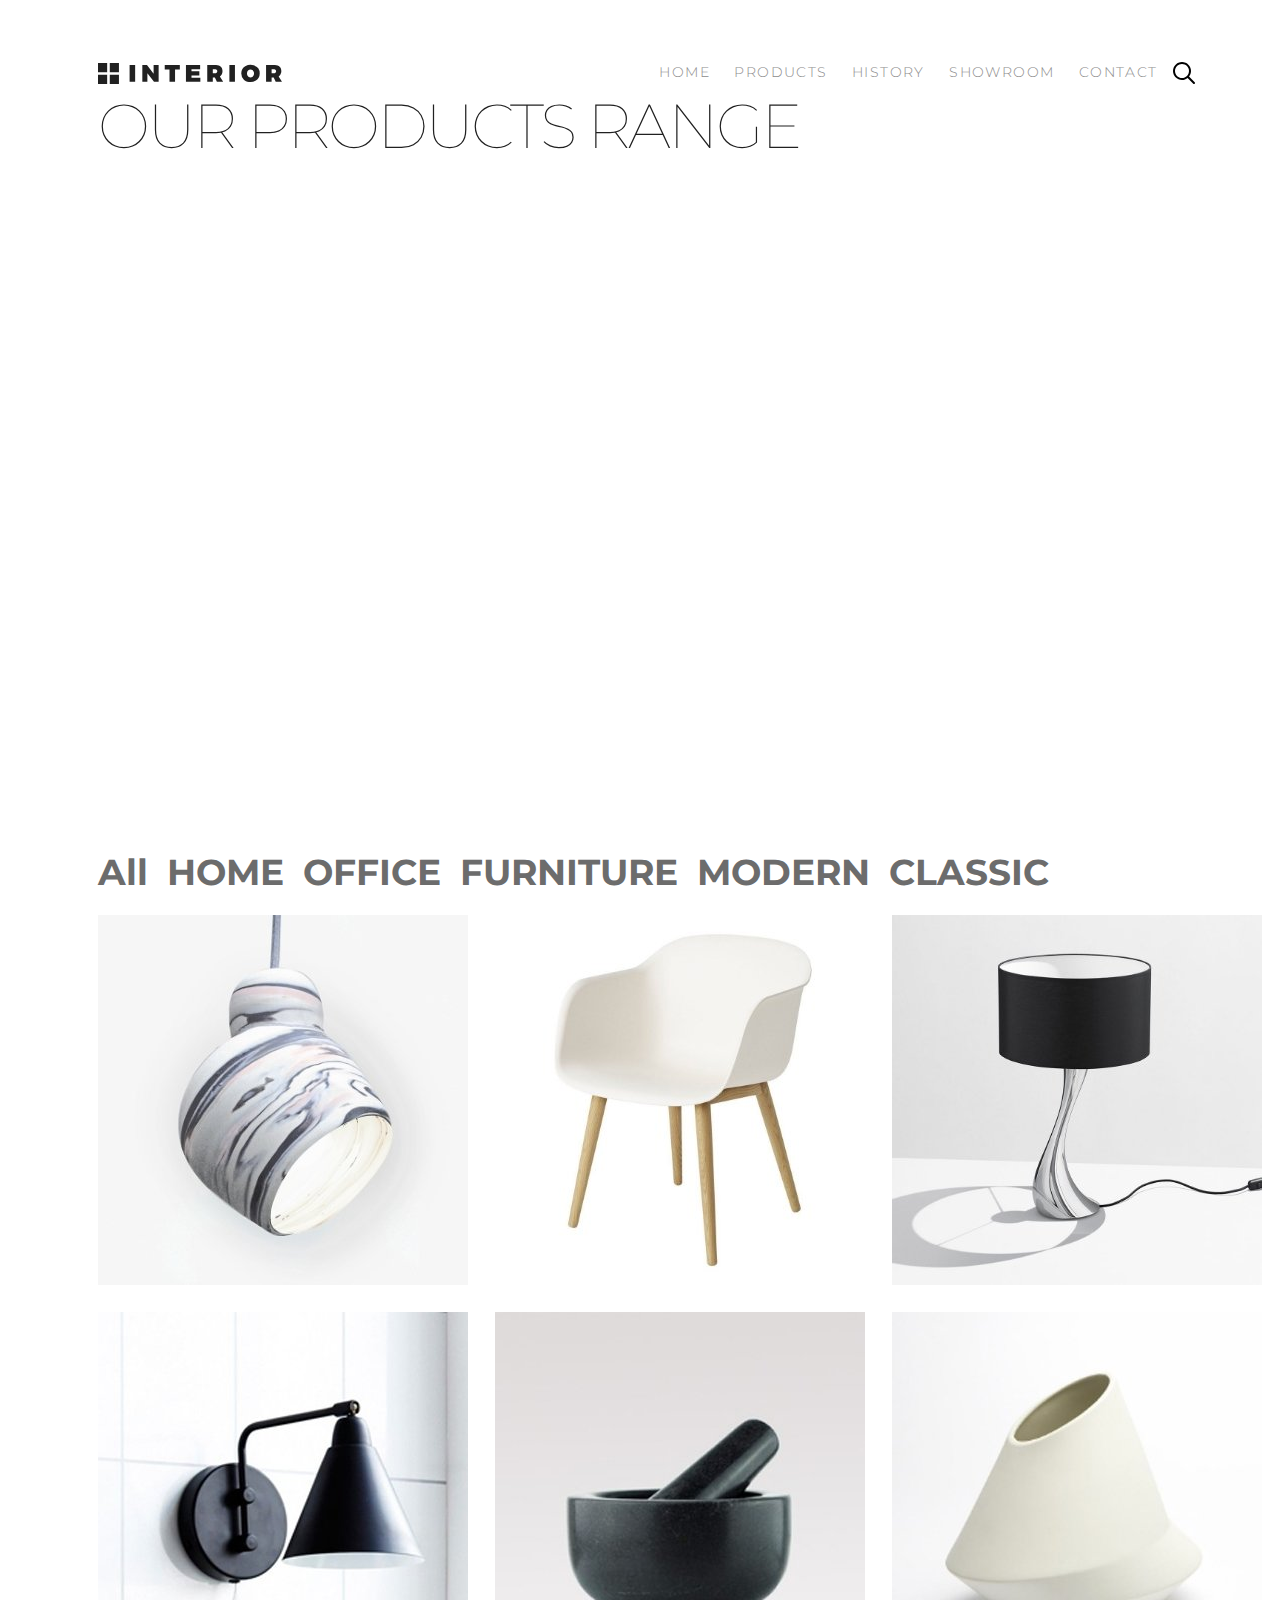
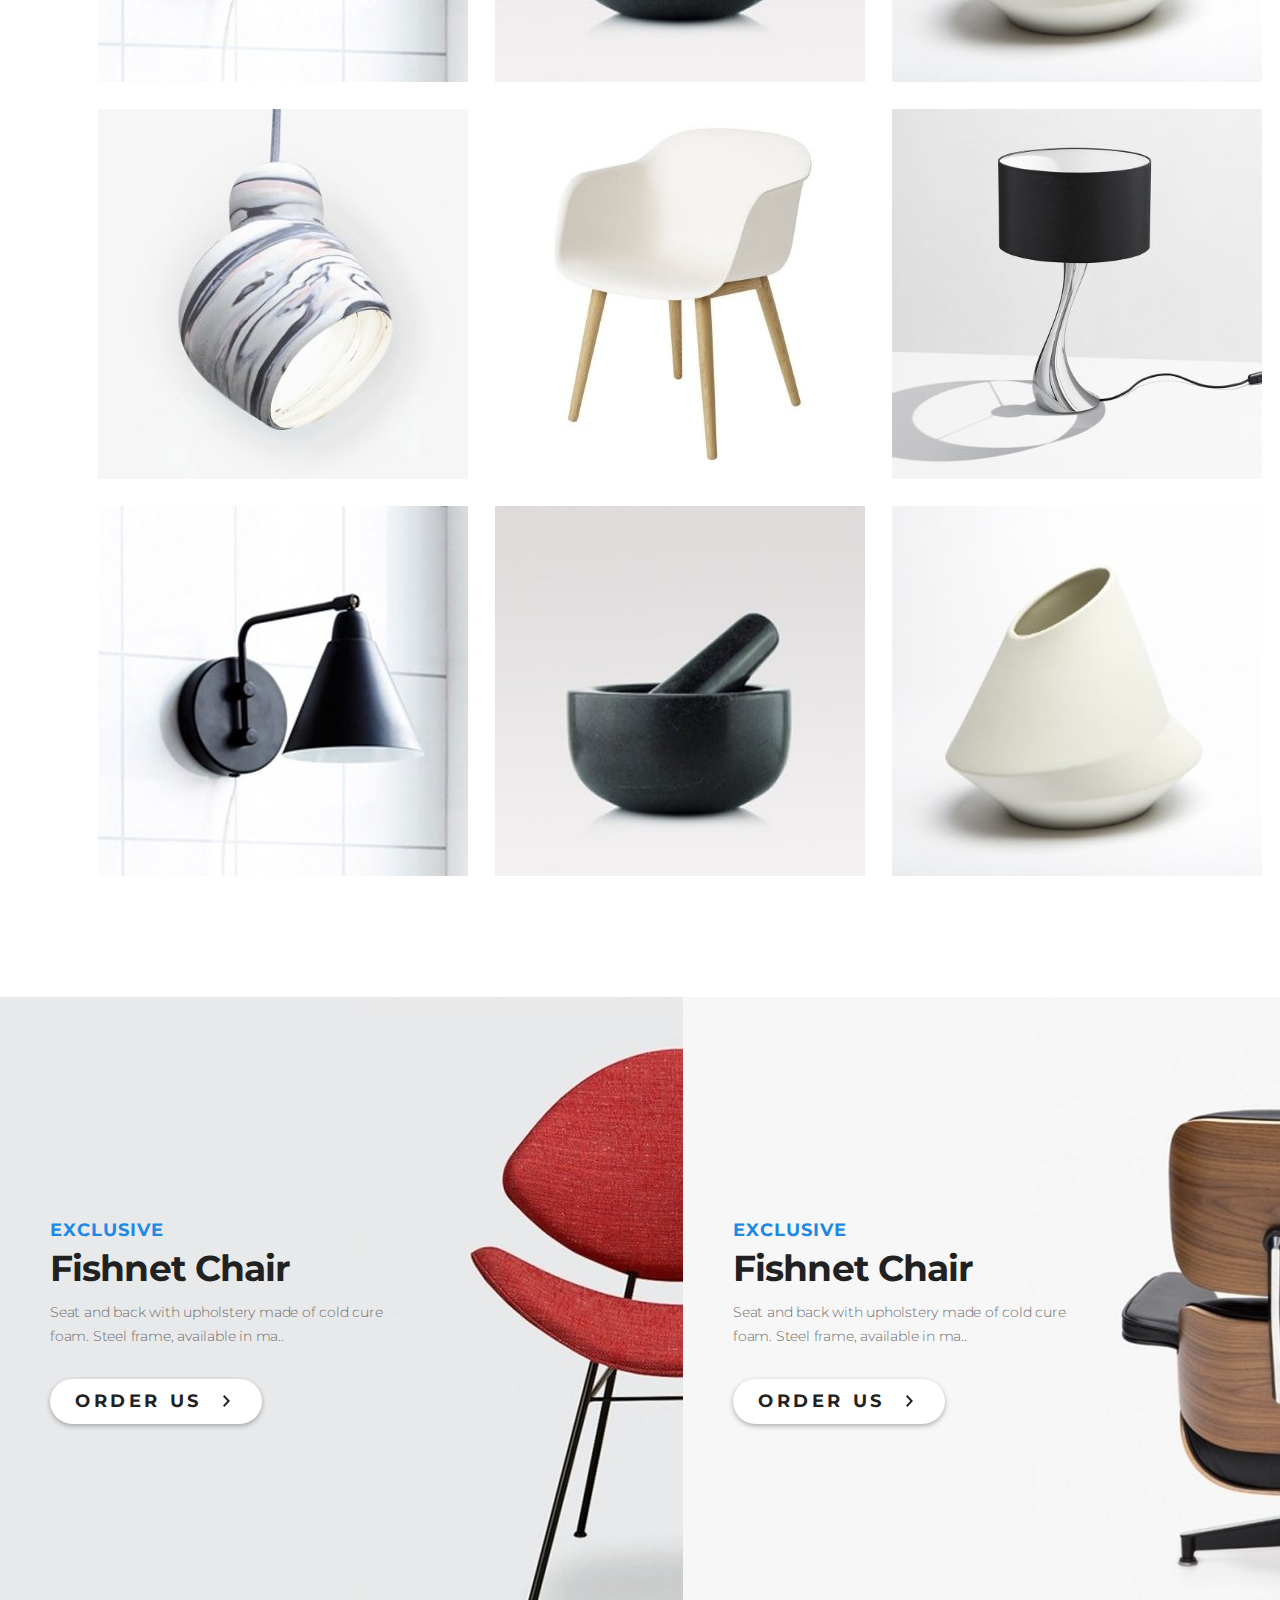
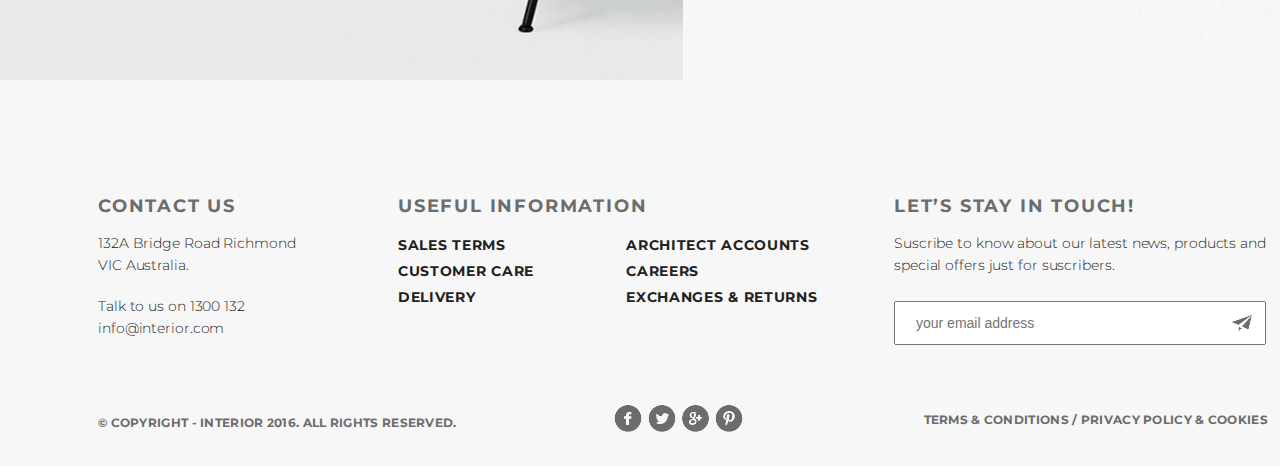
==== products.html @ 82906ba4 "Create products.html" ====
<!DOCTYPE html>
<html lang="en">

<head>
  <meta charset="UTF-8">
  <meta name="viewport" content="width=device-width, initial-scale=1.0">
  <link rel="preconnect" href="https://fonts.googleapis.com">
  <link rel="preconnect" href="https://fonts.gstatic.com" crossorigin>
  <link href="https://fonts.googleapis.com/css2?family=Montserrat:wght@100;300;400;700&display=swap" rel="stylesheet">
  <link rel="stylesheet" href="main_style.css">
  <link rel="stylesheet" href="style.css">
  <title>Our Products Range</title>
</head>

<body>
  <div class="slider top-header">
    <div class="container">
      <div class="header">
        <a href="index.html" class="header-logo"><img src="img/logo.svg" alt="logo"></a>
        <nav class="header-menu">
          <ul>
            <li class="header-menu-list"><a href="index.html" class="menu-link">HOME</a></li>
            <li class="header-menu-list"><a href="#" class="menu-link">PRODUCTS</a></li>
            <li class="header-menu-list"><a href="#" class="menu-link">HISTORY</a></li>
            <li class="header-menu-list"><a href="#" class="menu-link">SHOWROOM</a></li>
            <li class="header-menu-list"><a href="#" class="menu-link">CONTACT</a></li>
            <li class="header-menu-list header-menu-search"><a href="#" class="menu-link"><img src="img/search.svg"
                  alt="search"></a></li>
          </ul>
        </nav>
      </div>
      <h2 class="header-content-h2 content-h2">Our Products Range</h2>
    </div>
  </div>

  <div class="section-products trending">
    <div class="container">
      <nav class="featured-header">
        <ul class="section-products-menu">
          <li><a href="#">All</a></li>
          <li><a href="#">HOME</a></li>
          <li><a href="#">OFFICE</a></li>
          <li><a href="#">FURNITURE</a></li>
          <li><a href="#">MODERN</a></li>
          <li><a href="#">CLASSIC</a></li>
        </ul>
      </nav>
      <div class="trending-products trending-products-products clearfix">
        <a href="products/product_11.jpg" target="_blank">
          <img src="products/product_11.jpg" alt="trending-image">
        </a><a href="products/product_21.jpg" target="_blank">
          <img src="products/product_21.jpg" alt="trending-image">
        </a><a href="products/product_31.jpg" target="_blank">
          <img src="products/product_31.jpg" alt="trending-image">
        </a><a href="products/product_41.jpg" target="_blank">
          <img src="products/product_41.jpg" alt="trending-image">
        </a><a href="products/product_51.jpg" target="_blank">
          <img src="products/product_51.jpg" alt="trending-image">
        </a><a href="products/product_61.jpg" target="_blank">
          <img src="products/product_61.jpg" alt="trending-image">
        </a><a href="products/product_11.jpg" target="_blank">
          <img src="products/product_11.jpg" alt="trending-image">
        </a><a href="products/product_21.jpg" target="_blank">
          <img src="products/product_21.jpg" alt="trending-image">
        </a><a href="products/product_31.jpg" target="_blank">
          <img src="products/product_31.jpg" alt="trending-image">
        </a><a href="products/product_41.jpg" target="_blank">
          <img src="products/product_41.jpg" alt="trending-image">
        </a><a href="products/product_51.jpg" target="_blank">
          <img src="products/product_51.jpg" alt="trending-image">
        </a><a href="products/product_61.jpg" target="_blank">
          <img src="products/product_61.jpg" alt="trending-image">
        </a>
      </div>
    </div>
    <a href="#reload" id="reload"></a>
  </div>

  <div class="promo clearfix">
    <div class="promo-content content-text-order">
      <span class="promo-content-trending content-trending">exclusive</span>
      <h2 class="promo-content-h2 content-h2">Fishnet Chair</h2>
      <p class="promo-content-text content-text">Seat and back with upholstery made of cold cure foam. Steel frame,
        available in ma..</p>
      <a href="#" class="promo-content-batton content-batton-order">Order Us</a>
    </div>
    <div class="promo-content content-text-order">
      <span class="promo-content-trending content-trending">exclusive</span>
      <h2 class="promo-content-h2 content-h2">Fishnet Chair</h2>
      <p class="promo-content-text content-text">Seat and back with upholstery made of cold cure foam. Steel frame,
        available in ma..</p>
      <a href="#" class="promo-content-batton content-batton-order">Order Us</a>
    </div>
  </div>

  <div class="footer">
    <div class="container">
      <div class="footer-contact-us clearfix">
        <h3>Contact Us</h3>
        <p>132A Bridge Road Richmond VIC Australia.</p> <br>
        <p>Talk to us on 1300 132 info@interior.com</p>
      </div>
      <div class="footer-useful-info clearfix">
        <h3>Useful Information</h3>
        <div>
          <a href="#">Sales terms</a>
          <a href="#">Customer care</a>
          <a href="#">Delivery</a>
        </div>
        <div>
          <a href="#">Architect accounts</a>
          <a href="#">Careers</a>
          <a href="#">Exchanges & returns</a>
        </div>
      </div>
      <div class="footer-suscribe clearfix">
        <h3>Let’s Stay in Touch!</h3>
        <p>Suscribe to know about our latest news, products and special offers just for suscribers.</p>
        <input type="email" name="name" id="name" placeholder="your email address">
        <input type="submit" name="name" value="">
      </div>
      <div class="m-b clearfix"></div>
      <p class="copyright">&copy; Copyright - INTERIOR 2016. All Rights Reserved.</p>
      <div class="footer-social-links">
        <a href="https://www.facebook.com/" class="footer-social-link-fb" target="_blank"></a>
        <a href="#" class="footer-social-link-tw" target="_blank"></a>
        <a href="https://www.youtube.com/" class="footer-social-link-yt" target="_blank"></a>
        <a href="#" class="footer-social-link-gh" target="_blank"></a>
      </div>
      <div class="footer-privacy-policy clearfix">Terms & Conditions / Privacy policy & Cookies</div>
    </div>
  </div>


</body>

</html>
---- main_style.css ----
* {
  margin: 0;
  padding: 0;
}

body {
  font-family: 'Montserrat', sans-serif;
  width: 1366px;
  margin: 0 auto;
}

body a {
  text-decoration: none;
}

body ul li {
  list-style-type: none;
}

.clearfix:after {
  content: "";
  display: table;
  clear: both;
}

.container {
  padding: 0 98px;
}

.explore-link {
  font-size: 18px;
  line-height: 24px;
  font-weight: 700;
  text-transform: uppercase;
  letter-spacing: 0.2em;
  color: #212121;
  float: right;
  margin-top: 19px;
}

.explore-link::after {
  content: url(img/arrow.svg);
  margin-left: 7px;
  width: 8px;
  height: 12px;
}

.explore-link:hover {
  box-shadow: rgba(100, 100, 111, 0.1) 0px 7px 29px 0px;
  border-radius: 15%;
}

.explore-link:active {
  box-shadow: rgba(100, 100, 111, 0.1) 0px 7px 29px 0px inset;
  border-radius: 10%;
}

.slider {
  min-height: 800px;
}

.slider-top {
  background-image: url(img/slider.jpg);
}

.header {
  height: 90px;
}

.header-logo {
  float: left;
  width: 185px;
  height: 22px;
  padding-top: 63px;
}

.header-logo img:hover {
  box-shadow: rgba(100, 100, 111, 0.2) 0px 7px 29px 0px;
}

.header-logo img:active {
  box-shadow: rgba(100, 100, 111, 0.2) 0px 7px 29px 0px inset;
}

.header-menu {
  float: right;
  padding-top: 55px;
  font-size: 14px;
  font-weight: 300;
  text-transform: uppercase;
  letter-spacing: 0.1em;
}

.header-menu ul {
  margin-right: 53px;
}

.header-menu-list {
  display: inline-block;
  margin-right: 1px;
  padding: 0 9px 6px 9px;
}

.header-menu-list:hover {
  border-bottom: 3px solid #212121;
}

.header-menu-list:active {
  border-bottom: 2px solid #8c8c8c;
}

.header-menu .header-menu-list a {
  color: #8c8c8c;
}

.header-menu .header-menu-list a:hover {
  color: #212121;
  font-weight: 400;
}

.header-menu .header-menu-list a:active {
  color: #8c8c8c;
}

.header-menu .header-menu-search {
  padding: 0;
  padding-bottom: 6px;
  margin-right: 20px;
}

.header-menu .header-menu-search a img {
  position: relative;
  bottom: -7px;
}

.content-text-order {
  width: 459px;
  height: 228px;
}

.slider-content {
  padding-top: 279px;
}

.content-trending {
  font-size: 18px;
  font-weight: 700;
  text-transform: uppercase;
  letter-spacing: 1px;
}

.slider-content-trending {
  color: #43a047;
}

.content-h2 {
  font-size: 62px;
  line-height: 72px;
  font-weight: 100;
  text-transform: uppercase;
  color: #212121;
  letter-spacing: -3px;
}

.content-text {
  margin-top: 14px;
  font-size: 14px;
  line-height: 24px;
  font-weight: 300;
  color: #6c6c6c;
}

.content-batton-order {
  width: 212px;
  height: 45px;
  background-color: #ffffff;
  box-shadow: 0px 2px 5px 0px rgba(33, 33, 33, 0.34);
  border-radius: 22.5px;
  font-size: 18px;
  line-height: 24px;
  font-weight: 700;
  text-transform: uppercase;
  letter-spacing: 0.2em;
  color: #212121;
  display: block;
  margin-top: 31px;
  padding: 10px 0px 10px 25px;
  box-sizing: border-box;
}

.content-batton-order::after {
  content: url(img/arrow.svg);
  margin-left: 21px;
  width: 8px;
  height: 12px;
}

.content-batton-order:hover {
  box-shadow: none;
}

.content-batton-order:active {
  box-shadow: 0px 2px 5px 0px rgba(33, 33, 33, 0.34) inset;
}

.slider-owl-carousel {
  margin-top: 145px;
  box-sizing: border-box;
  text-align: center;
}

.slider-owl-circle {
  display: inline-block;
  opacity: 0.2;
  background-color: #212121;
  border-radius: 50%;
  width: 30px;
  height: 30px;
  margin: 5px;
  box-sizing: border-box;
  outline: 5px solid rgba(255, 255, 255, 0);
}

.slider-owl-circle:hover {
  opacity: 1;
  width: 40px;
  height: 40px;
  margin: 0;
  outline: none;
}

.slider-owl-circle:active {
  opacity: 1;
  width: 35px;
  height: 35px;
  margin: 2px;
  outline: 5px solid rgba(22, 22, 22, 0.08);
}

.products-section {
  padding-top: 113px;
  padding-bottom: 116px;
}

.featured-header {
  margin-bottom: 51px;
}

.featured-header ul {
  float: left;
}

.featured-header ul li {
  display: inline-block;
}

.featured-header ul li a {
  display: inline-block;
  text-transform: capitalize;
  font-size: 36px;
  line-height: 1.2;
  font-weight: 700;
  color: #6c6c6c;
  padding-right: 15px;
  padding-bottom: 10px;
  border-bottom: 3px solid #21212100;
}

.featured-header ul li a:hover {
  color: #212121;
  border-bottom: 3px solid #212121;
}

.featured-header ul li a:active {
  color: #6c6c6c;
  border-bottom: 2px solid #8c8c8c;
}

.featured-products .featured-products-hover {
  display: inline-block;
  margin-right: 25px;
  width: 270px;
  height: 270px;
  position: relative;
}

.featured-products .featured-products-hover:hover {
  outline: 1px solid #9c9c9c;
}

.featured-products .featured-products-hover img {
  width: 270px;
  height: 270px;
}

.featured-products .featured-products-hover .featured-products-hover-content {
  opacity: 0;
  width: 100%;
  height: 100%;
  text-align: center;
  position: absolute;
  top: 0;
  left: 0;
  z-index: 10;
  padding: 61px 10px;
  border: 1px solid #9c9c9c;
  background-color: #ffffffda;
  box-sizing: border-box;
}

.featured-products .featured-products-hover .featured-products-hover-content:hover {
  opacity: 1;
}

.featured-products .featured-products-hover .featured-products-hover-a {
  width: 48px;
  height: 48px;
  background-color: #ffffff;
  box-shadow: 0px 2px 5px 0px rgba(33, 33, 33, 0.34);
  border-radius: 50%;
  display: inline-block;
  position: relative;
  margin-bottom: 10px;
}

.featured-products .featured-products-hover .featured-products-hover-a:hover {
  box-shadow: 0px 0.5px 3px 0px rgba(33, 33, 33, 0.34);
}

.featured-products .featured-products-hover .featured-products-hover-a:hover img {
  opacity: 0.5;
}

.featured-products .featured-products-hover .featured-products-hover-a:active {
  box-shadow: 0px 2px 5px 0px rgba(33, 33, 33, 0.34) inset;
}

.featured-products .featured-products-hover .featured-products-hover-a img {
  width: 12px;
  height: 20px;
  position: absolute;
  top: 25%;
  left: 40%;
}

.featured-products .featured-products-hover .featured-products-hover-h4 {
  margin-bottom: 13px;
  font-size: 22px;
  line-height: 29px;
  font-weight: 700;
  color: #212121;
}

.featured-products .featured-products-hover .featured-products-hover-p {
  top: 55%;
  font-size: 14px;
  line-height: 21px;
  font-weight: 300;
  color: #6c6c6c;
}

.featured-products .featured-products-hover:nth-child(4) {
  margin-right: 0;
}

.promo-content {
  min-height: 683px;
  width: 683px;
  float: left;
  padding-top: 222px;
  padding-left: 50px;
  box-sizing: border-box;
}

.promo-content:first-child {
  background-image: url(img/promo_img1.jpg);
}

.promo-content:nth-child(2) {
  background-image: url(img/promo_img2.jpg);
}

.promo-content-trending {
  display: inline-block;
  color: #1e88e5;
  margin-bottom: 6px;
}

.promo-content-h2 {
  font-size: 36px;
  line-height: 1.2;
  font-weight: 700;
  text-transform: capitalize;
  letter-spacing: -0.9px;
  margin-bottom: 10px;
}

.promo-content-text {
  width: 374px;
  letter-spacing: -0.2px;
  margin-top: 0;
}

.trending {
  padding-bottom: 94px;
}

.trending-header h2 {
  font-size: 36px;
  line-height: 1.2;
  font-weight: 700;
  color: #212121;
  text-transform: capitalize;
  float: left;
  letter-spacing: -1px;
}

.trending-products {
  padding-top: 64px;
}

.trending .trending-products a {
  display: inline-block;
  margin-right: 27px;
  margin-bottom: 27px;
  width: 370px;
  height: 370px;
}

.trending .trending-products img {
  width: 370px;
  height: 370px;
}

.trending .trending-products a:nth-child(3n) {
  margin-right: 0px;
}


.slider-hot-deal {
  background-image: url(img/slider2.jpg);
}

.slider-content-hot-deal {
  color: #e53935;
}

.slider-hot-deal-content {
  margin-bottom: 230px;
}

.exclusive {
  padding-top: 120px;
  padding-bottom: 114px;
}

.promo-content-exclusive:first-child {
  width: 570px;
  min-height: 570px;
  background-image: url(img/promo_img3.jpg);
  padding-top: 180px;
  padding-left: 31px;
}

.exclusive .promo-content-text {
  width: 333px;
}

.featured-products-exclusive img {
  margin-left: 27px;
}

.featured-products-exclusive img:nth-child(1),
.featured-products-exclusive img:nth-child(2) {
  margin-bottom: 25px;
}

.mobile-app {
  background-image: url(img/back_img_m_app.jpg);
  min-height: 516px;
}

.mobile-app .mobile-app-container {
  box-sizing: border-box;
}

.mobile-app .slider-content-mobile-app {
  padding: 120px 0;
}

.mobile-app .slider-content-mobile-app .slider-content-trending {
  color: #6c6c6c;
}

.mobile-app .slider-content-mobile-app .content-h2 {
  letter-spacing: -4px;
}

.mobile-app .slider-content-mobile-app .content-text {
  font-size: 22px;
  margin-bottom: 31px;
  letter-spacing: -0.5px;
}

.mobile-app .slider-content-mobile-app a.mobile-app-store {
  display: inline-block;
  width: 135px;
  height: 40px;
  margin-right: 5px;
}
---- style.css ----
.footer {
  background-color: #f7f7f7;
  padding-top: 114px;
  padding-bottom: 30px;
}
.footer h3 {
  font-size: 18px;
  line-height: 24px;
  font-weight: 700;
  text-transform: uppercase;
  letter-spacing: 0.1em;
  color: #6c6c6c;
  margin-bottom: 14px;
}
.footer p {
  font-size: 14px;
  line-height: 22px;
  font-weight: 300;
  color: #212121;
  letter-spacing: -0.1px;
}
.footer .footer-useful-info a {
  font-size: 14px;
  line-height: 26px;
  font-weight: 700;
  text-transform: uppercase;
  letter-spacing: 0.05em;
  color: #212121;
}
.footer .copyright,
.footer .footer-privacy-policy {
  font-size: 12px;
  font-weight: 700;
  text-transform: uppercase;
  letter-spacing: 0.3px;
  color: #6c6c6c;
}
.footer .footer-contact-us {
  float: left;
  width: 224px;
  margin-right: 76px;
}
.footer .footer-useful-info {
  width: 424px;
  float: left;
}
.footer .footer-useful-info div:last-child {
  margin-left: 88px;
}
.footer .footer-useful-info div {
  display: inline-block;
}
.footer .footer-useful-info div a {
  display: block;
}
.footer .footer-suscribe {
  width: 374px;
  float: right;
  position: relative;
}
.footer .footer-suscribe p {
  margin-bottom: 25px;
}
.footer .footer-suscribe input[type="email"] {
  width: 372px;
  font-size: 14px;
  font-weight: 300;
  color: #6c6c6c;
  padding: 12px 20px;
  box-sizing: border-box;
}
.footer .footer-suscribe input[type="submit"] {
  width: 50px;
  height: 44px;
  border: none;
  background-image: url(img/fly.svg);
  background-repeat: no-repeat;
  background-position: center;
  background-color: inherit;
  position: absolute;
  right: 2px;
  bottom: 0px;
}
.footer .footer-suscribe input[type="submit"]:hover {
  cursor: pointer;
}
.footer .footer-suscribe input[type="submit"]:active {
  box-shadow: 0px 2px 5px 0px rgba(33, 33, 33, 0.34) inset;
  border-radius: 20%;
}
.footer div .m-b {
  margin-bottom: 59px;
}
.footer .copyright,
.footer .footer-social-links,
.footer .footer-privacy-policy {
  display: inline-block;
}
.footer .copyright {
  float: left;
  margin-top: 8px;
}
.footer .footer-social-links {
  margin-left: 157px;
  width: 130px;
  height: 28px;
  background-image: url(img/social-links.svg);
  background-repeat: no-repeat;
}
.footer .footer-social-links a {
  display: inline-block;
  width: 29px;
  height: 28px;
  border-radius: 50%;
}
.footer-privacy-policy {
  float: right;
  margin-top: 8px;
}
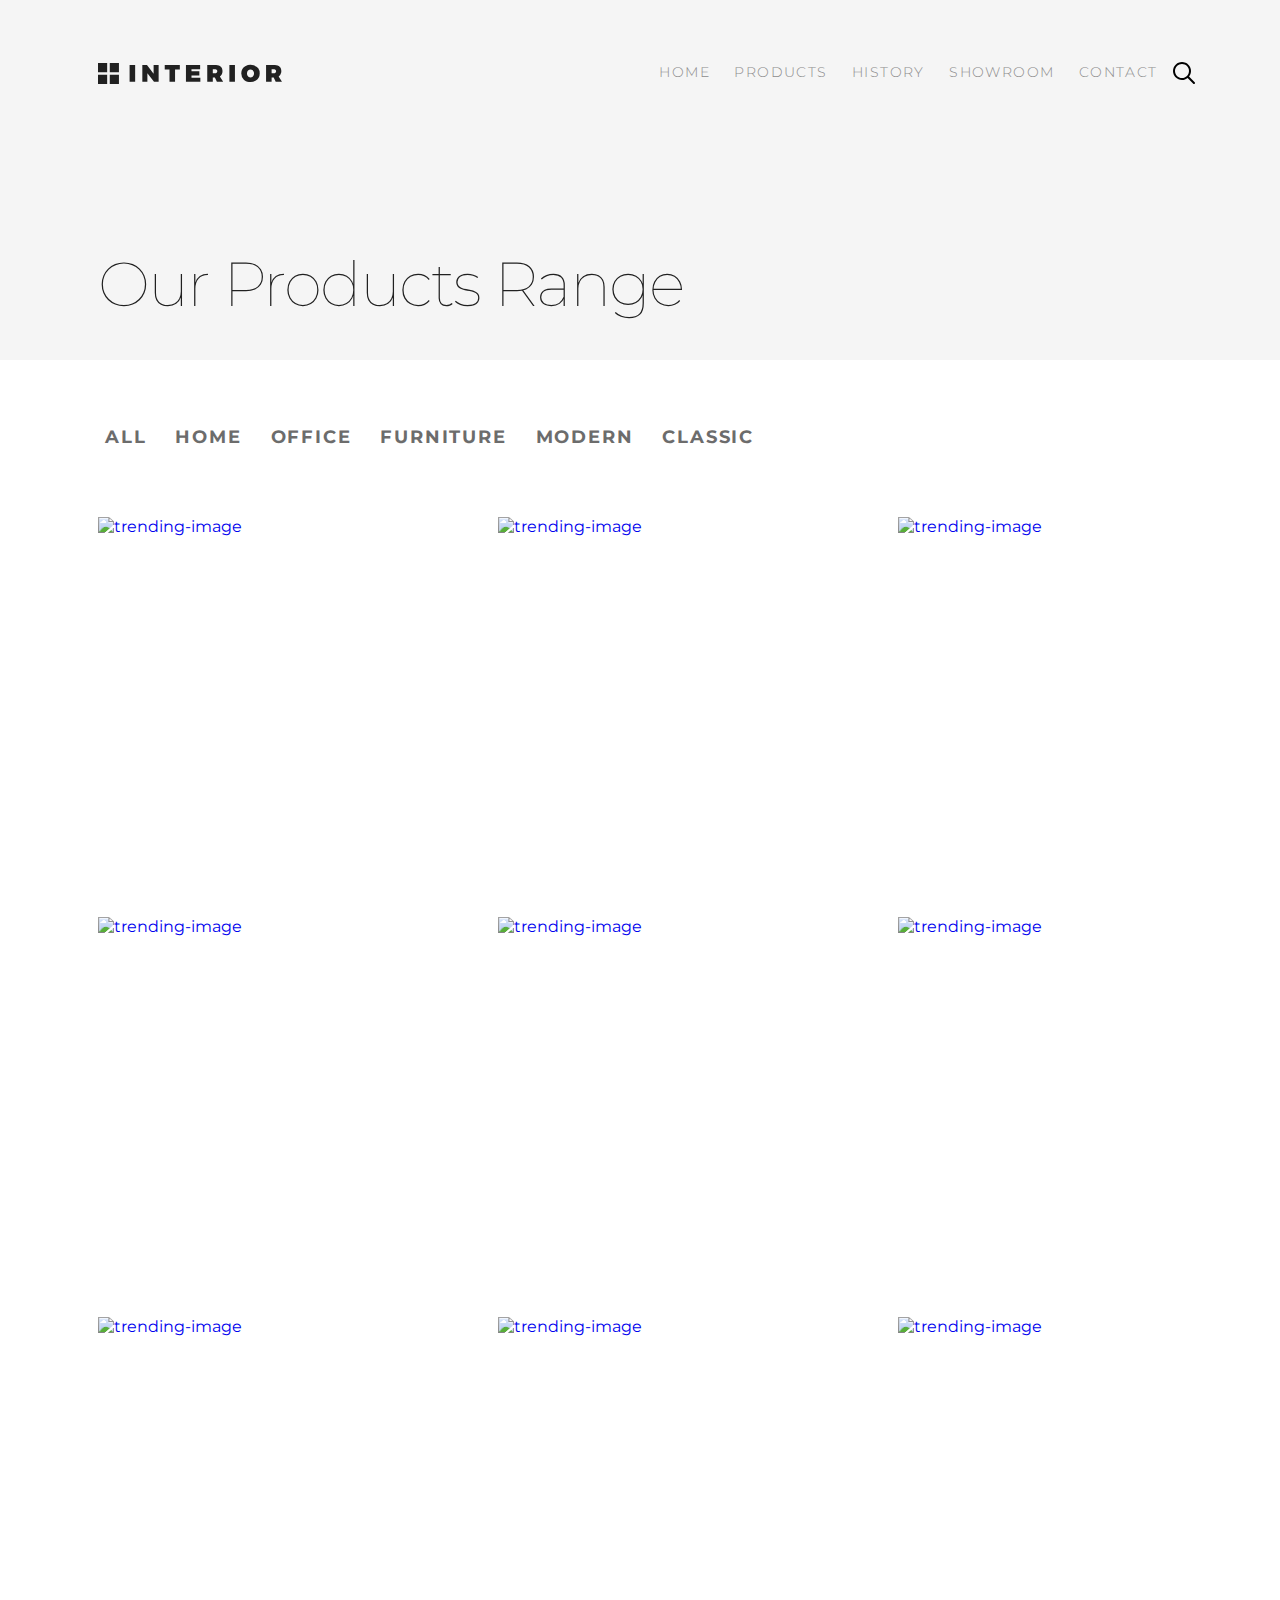
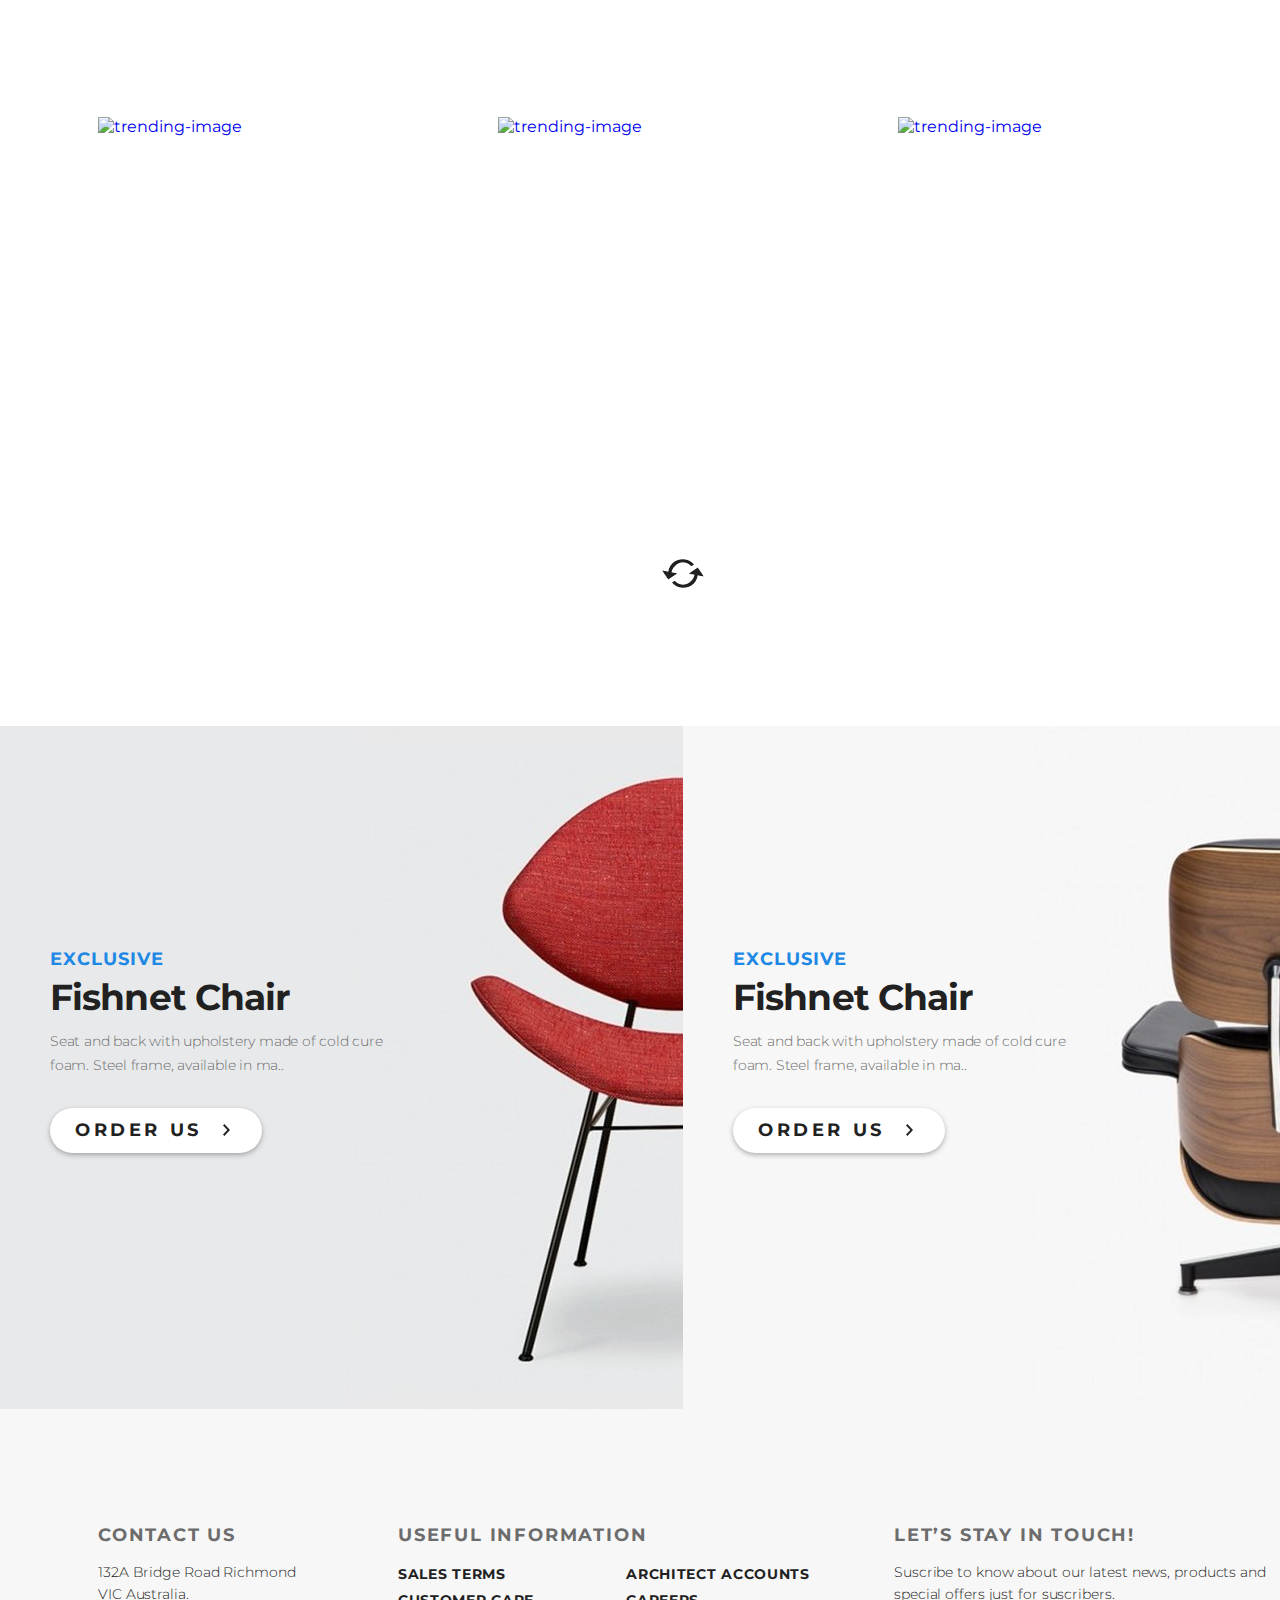
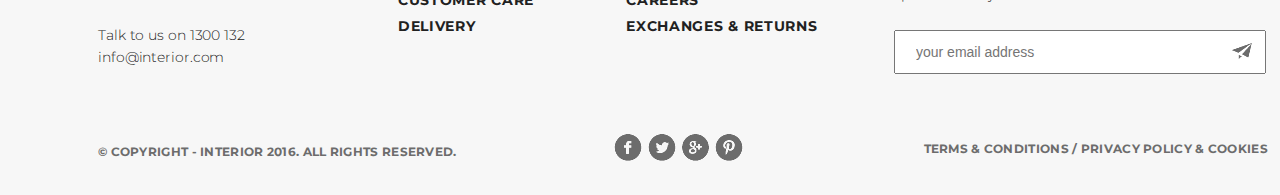
==== commit d5ab4f24: "Update products.html" ====
--- a/products.html
+++ b/products.html
@@ -22,7 +22,7 @@
             <li class="header-menu-list"><a href="index.html" class="menu-link">HOME</a></li>
             <li class="header-menu-list"><a href="#" class="menu-link">PRODUCTS</a></li>
             <li class="header-menu-list"><a href="#" class="menu-link">HISTORY</a></li>
-            <li class="header-menu-list"><a href="#" class="menu-link">SHOWROOM</a></li>
+            <li class="header-menu-list"><a href="products-pages/product-001.html" class="menu-link">SHOWROOM</a></li>
             <li class="header-menu-list"><a href="#" class="menu-link">CONTACT</a></li>
             <li class="header-menu-list header-menu-search"><a href="#" class="menu-link"><img src="img/search.svg"
                   alt="search"></a></li>
@@ -46,30 +46,30 @@
         </ul>
       </nav>
       <div class="trending-products trending-products-products clearfix">
-        <a href="products/product_11.jpg" target="_blank">
-          <img src="products/product_11.jpg" alt="trending-image">
-        </a><a href="products/product_21.jpg" target="_blank">
-          <img src="products/product_21.jpg" alt="trending-image">
-        </a><a href="products/product_31.jpg" target="_blank">
-          <img src="products/product_31.jpg" alt="trending-image">
-        </a><a href="products/product_41.jpg" target="_blank">
-          <img src="products/product_41.jpg" alt="trending-image">
-        </a><a href="products/product_51.jpg" target="_blank">
-          <img src="products/product_51.jpg" alt="trending-image">
-        </a><a href="products/product_61.jpg" target="_blank">
-          <img src="products/product_61.jpg" alt="trending-image">
-        </a><a href="products/product_11.jpg" target="_blank">
-          <img src="products/product_11.jpg" alt="trending-image">
-        </a><a href="products/product_21.jpg" target="_blank">
-          <img src="products/product_21.jpg" alt="trending-image">
-        </a><a href="products/product_31.jpg" target="_blank">
-          <img src="products/product_31.jpg" alt="trending-image">
-        </a><a href="products/product_41.jpg" target="_blank">
-          <img src="products/product_41.jpg" alt="trending-image">
-        </a><a href="products/product_51.jpg" target="_blank">
-          <img src="products/product_51.jpg" alt="trending-image">
-        </a><a href="products/product_61.jpg" target="_blank">
-          <img src="products/product_61.jpg" alt="trending-image">
+        <a href="products-pages/product-001.html">
+          <img src="products-img/product_11.jpg" alt="trending-image">
+        </a><a href="products-pages/product-001.html">
+          <img src="products-img/product_21.jpg" alt="trending-image">
+        </a><a href="products-pages/product-001.html">
+          <img src="products-img/product_31.jpg" alt="trending-image">
+        </a><a href="products-pages/product-001.html">
+          <img src="products-img/product_41.jpg" alt="trending-image">
+        </a><a href="products-pages/product-001.html">
+          <img src="products-img/product_51.jpg" alt="trending-image">
+        </a><a href="products-pages/product-001.html">
+          <img src="products-img/product_61.jpg" alt="trending-image">
+        </a><a href="products-pages/product-001.html">
+          <img src="products-img/product_11.jpg" alt="trending-image">
+        </a><a href="products-pages/product-001.html">
+          <img src="products-img/product_21.jpg" alt="trending-image">
+        </a><a href="products-pages/product-001.html">
+          <img src="products-img/product_31.jpg" alt="trending-image">
+        </a><a href="products-pages/product-001.html">
+          <img src="products-img/product_41.jpg" alt="trending-image">
+        </a><a href="products-pages/product-001.html">
+          <img src="products-img/product_51.jpg" alt="trending-image">
+        </a><a href="products-pages/product-001.html">
+          <img src="products-img/product_61.jpg" alt="trending-image">
         </a>
       </div>
     </div>
@@ -122,10 +122,10 @@
       <div class="m-b clearfix"></div>
       <p class="copyright">&copy; Copyright - INTERIOR 2016. All Rights Reserved.</p>
       <div class="footer-social-links">
-        <a href="https://www.facebook.com/" class="footer-social-link-fb" target="_blank"></a>
-        <a href="#" class="footer-social-link-tw" target="_blank"></a>
-        <a href="https://www.youtube.com/" class="footer-social-link-yt" target="_blank"></a>
-        <a href="#" class="footer-social-link-gh" target="_blank"></a>
+        <a href="https://www.facebook.com/" class="footer-social-link-fb"></a>
+        <a href="#" class="footer-social-link-tw"></a>
+        <a href="https://www.youtube.com/" class="footer-social-link-yt"></a>
+        <a href="#" class="footer-social-link-gh"></a>
       </div>
       <div class="footer-privacy-policy clearfix">Terms & Conditions / Privacy policy & Cookies</div>
     </div>
--- a/main_style.css
+++ b/main_style.css
@@ -115,7 +115,6 @@
 
 .header-menu .header-menu-list a:hover {
   color: #212121;
-  font-weight: 400;
 }
 
 .header-menu .header-menu-list a:active {
--- a/style.css
+++ b/style.css
@@ -1,3 +1,53 @@
+.top-header {
+  min-height: 360px;
+  background-color: #f5f5f5;
+}
+.top-header h2 {
+  text-transform: capitalize;
+  letter-spacing: -2px;
+  margin-top: 158px;
+}
+.section-products {
+  padding-top: 67px;
+  padding-bottom: 138px;
+}
+.section-products .featured-header {
+  margin-bottom: 0;
+}
+.section-products .section-products-menu {
+  float: none;
+}
+.section-products .section-products-menu li a {
+  font-size: 18px;
+  text-transform: uppercase;
+  letter-spacing: 0.1em;
+  padding-right: 18px;
+  padding-left: 7px;
+  padding-bottom: 14px;
+}
+.section-products .trending-products-products {
+  padding-top: 51px;
+  padding-bottom: 42px;
+}
+.section-products .trending-products-products a {
+  margin-right: 30px;
+  margin-bottom: 30px;
+}
+#reload {
+  display: block;
+  width: 42px;
+  height: 29px;
+  margin: 0 auto;
+  background-image: url(img/rotate.svg);
+  background-repeat: no-repeat;
+  border-radius: 50%;
+}
+#reload:hover {
+  transform: scale(1.1);
+}
+#reload:active {
+  transform: scale(0.9);
+}
 .footer {
   background-color: #f7f7f7;
   padding-top: 114px;
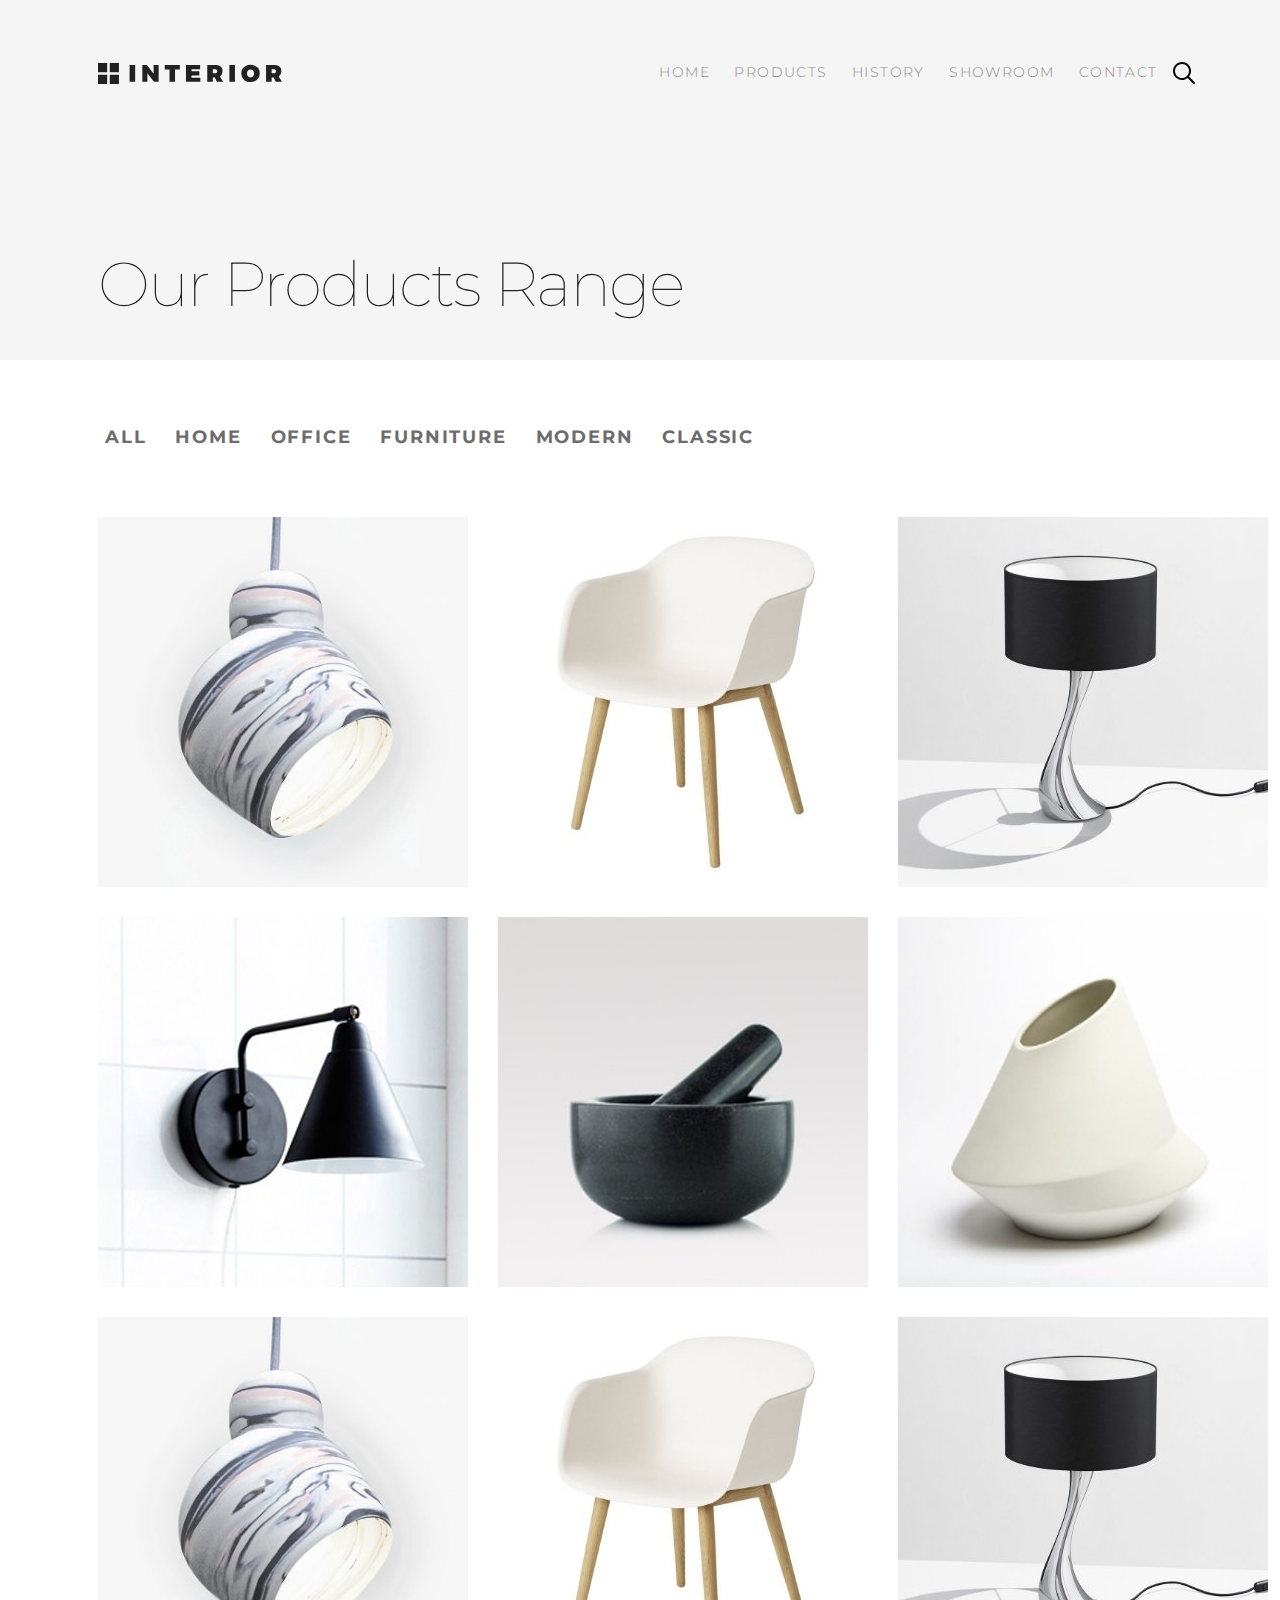
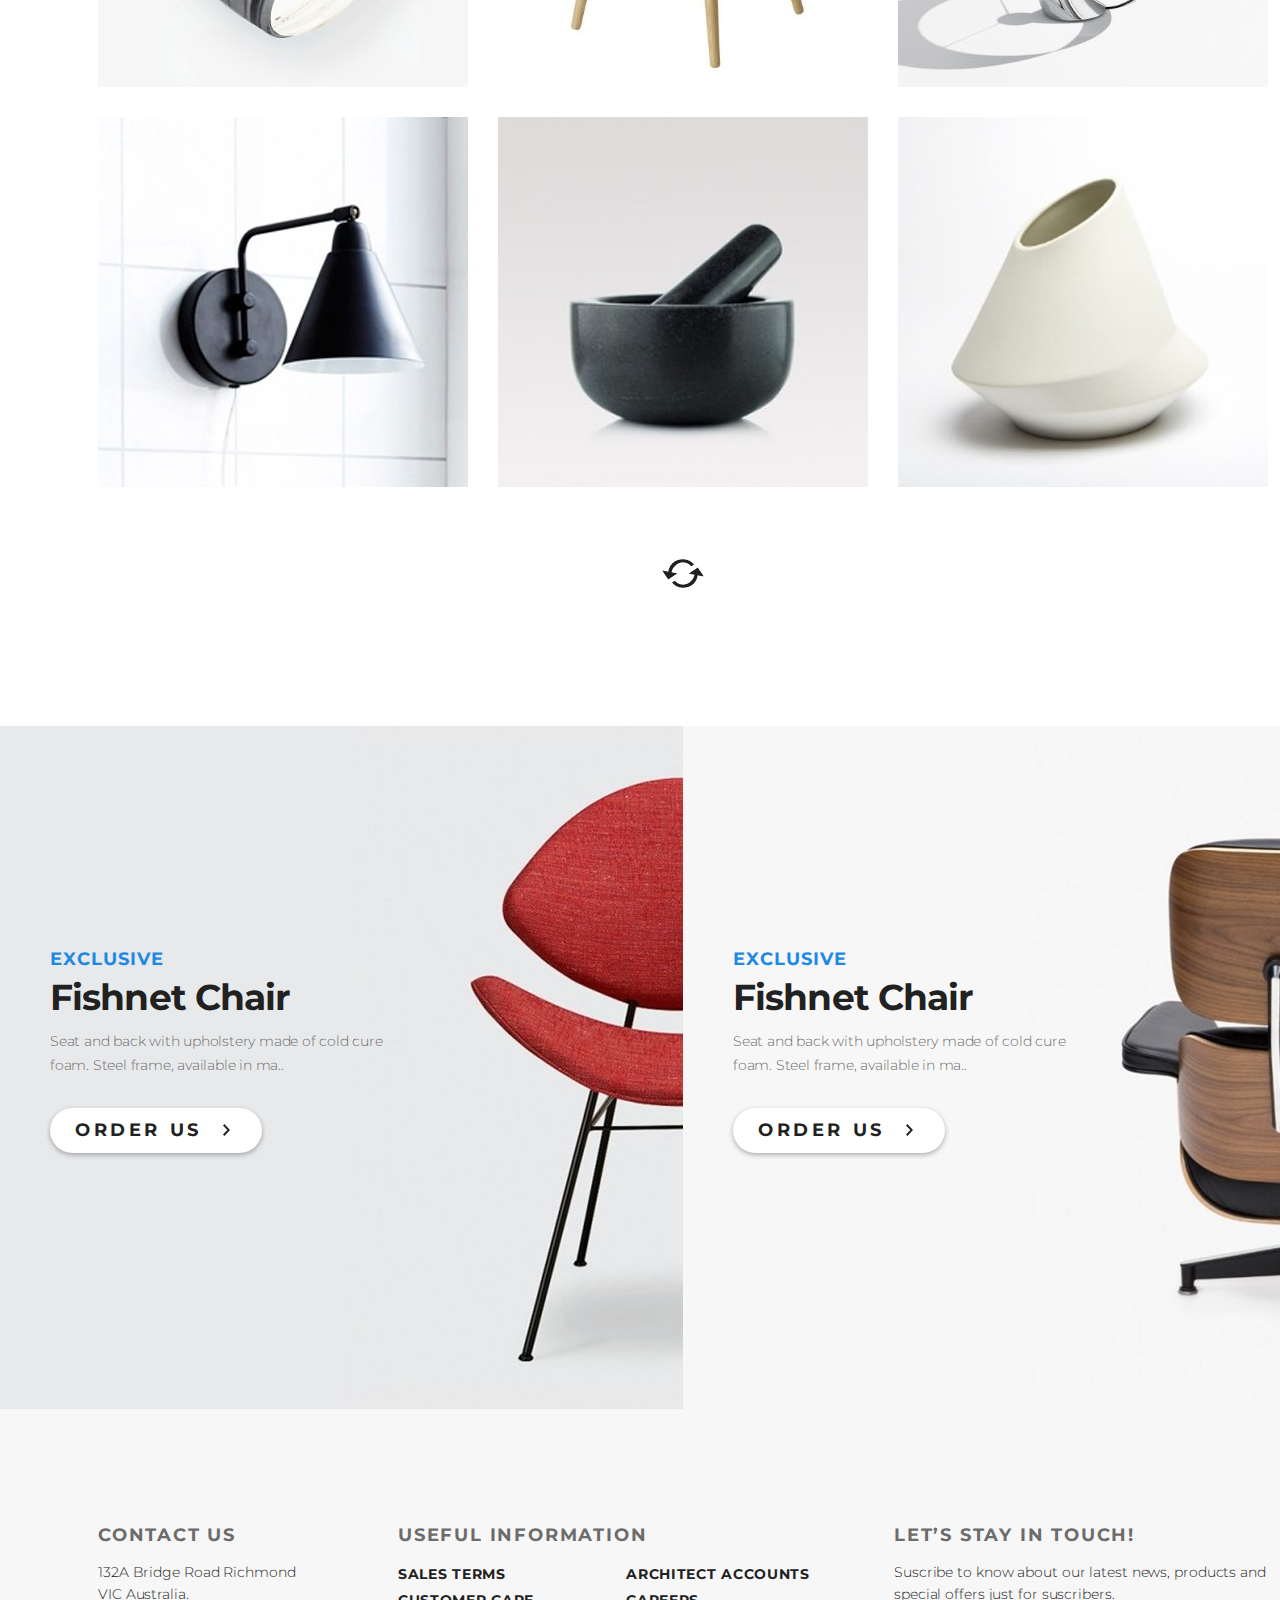
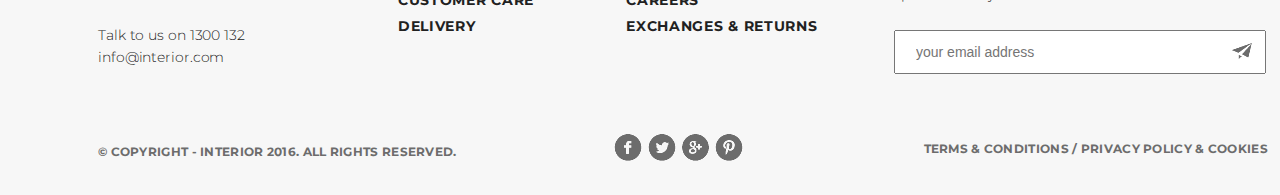
==== commit ae002f0b: "Update products.html" ====
--- a/products.html
+++ b/products.html
@@ -23,7 +23,7 @@
             <li class="header-menu-list"><a href="#" class="menu-link">PRODUCTS</a></li>
             <li class="header-menu-list"><a href="#" class="menu-link">HISTORY</a></li>
             <li class="header-menu-list"><a href="products-pages/product-001.html" class="menu-link">SHOWROOM</a></li>
-            <li class="header-menu-list"><a href="#" class="menu-link">CONTACT</a></li>
+            <li class="header-menu-list"><a href="contact.html" class="menu-link">CONTACT</a></li>
             <li class="header-menu-list header-menu-search"><a href="#" class="menu-link"><img src="img/search.svg"
                   alt="search"></a></li>
           </ul>
--- a/style.css
+++ b/style.css
@@ -47,6 +47,120 @@
 }
 #reload:active {
   transform: scale(0.9);
+}
+.showroom-header {
+  margin-bottom: 30px;
+}
+.showroom-header .header-menu {
+  letter-spacing: 2px;
+}
+nav.showroom-nav {
+  display: block;
+  background-color: #f4f4f4;
+  text-align: center;
+  margin-bottom: 67px;
+}
+nav.showroom-nav ul {
+  float: none;
+  padding: 15px;
+}
+nav.showroom-nav ul li {
+  padding: 5px;
+}
+nav.showroom-nav ul li a {
+  font-size: 18px;
+  text-transform: uppercase;
+  letter-spacing: 3px;
+  padding: 5px;
+  color: #6c6c6c;
+  border-bottom: none;
+}
+nav.showroom-nav ul li a:hover {
+  border-bottom: none;
+}
+.showroom-product {
+  margin-bottom: 131px;
+}
+.showroom-product .showroom-product-slider {
+  float: left;
+  width: 585px;
+  text-align: center;
+}
+.showroom-product .showroom-product-slider a {
+  display: inline-block;
+}
+.showroom-product .showroom-product-slider a img {
+  width: 70px;
+  height: 70px;
+}
+.showroom-product .showroom-product-slider a .big-img {
+  width: 570px;
+  height: 570px;
+}
+.showroom-product .showroom-product-slider a .activ {
+  opacity: 0.3;
+}
+.showroom-product .showroom-product-details {
+  float: right;
+  width: 585px;
+  text-align: center;
+  padding: 46px;
+  box-sizing: border-box;
+}
+.showroom-product .showroom-product-details h2 {
+  letter-spacing: 1px;
+  margin-left: 19px;
+}
+.showroom-product .showroom-product-details span.content-trending {
+  margin-left: 19px;
+  letter-spacing: 2px;
+}
+.showroom-product .showroom-product-details .prise {
+  font-size: 36.1px;
+  letter-spacing: 2px;
+  margin-top: 26px;
+  font-weight: 300;
+  color: #212121;
+  margin-left: 19px;
+}
+.showroom-product .showroom-product-details .prise .prise-num {
+  text-transform: uppercase;
+  font-size: 72.1px;
+}
+.showroom-product .showroom-product-details a {
+  width: 510px;
+  height: 71px;
+  background-color: #f44336;
+  border-radius: 35px;
+  font-size: 22px;
+  color: #ffffff;
+  margin-top: 21px;
+  margin-bottom: 45px;
+  padding: 19px;
+  letter-spacing: 4.5px;
+}
+.showroom-product .showroom-product-details a::after {
+  content: url(img/arrow_white.svg);
+  display: inline-block;
+  margin-left: 23px;
+  width: 15px;
+  height: 24px;
+}
+.showroom-product .showroom-product-details p.content-text {
+  font-size: 16.1px;
+  font-weight: 300;
+  letter-spacing: 0.06em;
+  color: #212121;
+  text-align: left;
+  min-height: 244px;
+  line-height: 19px;
+}
+.showroom-related-products h2 {
+  letter-spacing: 1px;
+  line-height: 1.3;
+}
+.showroom-related-products .trending-products {
+  padding-top: 57px;
 }
 .footer {
   background-color: #f7f7f7;
